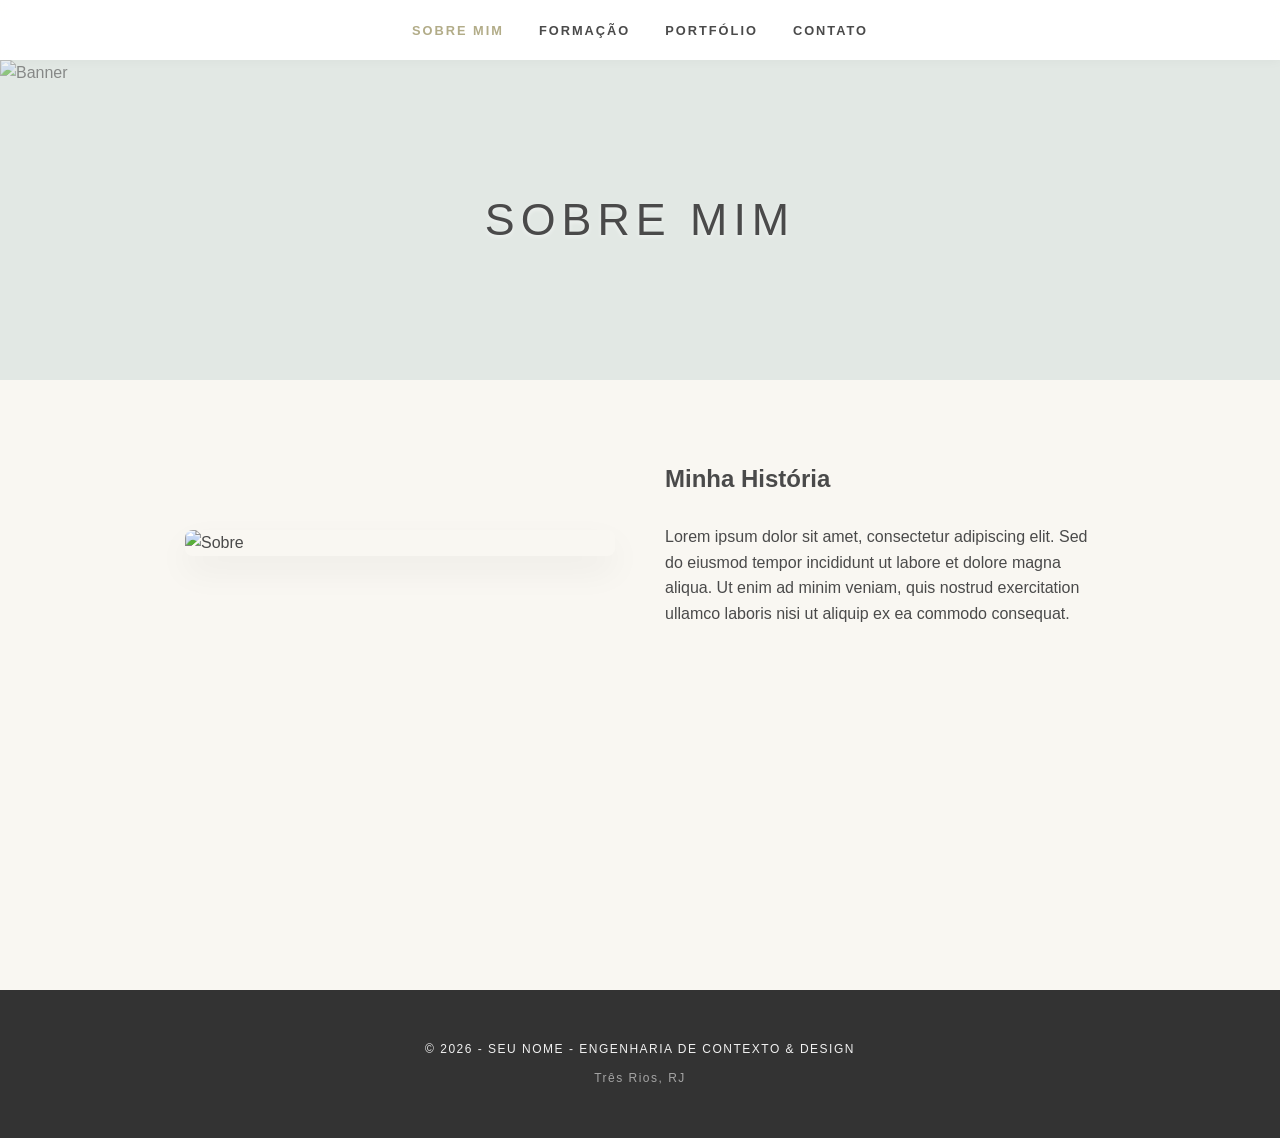
==== src/index.html @ a7080116 "Dev: Criando as novas telas" ====
<!doctype html>
<html lang="pt-br">
    <head>
        <meta charset="UTF-8" />
        <meta name="viewport" content="width=device-width, initial-scale=1.0" />
        <title>Meu Site Pessoal | Matheus Gouvêa Silva</title>
        <link rel="stylesheet" href="./css/global.css" />
    </head>
    <body>
        <header>
            <nav>
                <ul id="menu-links">
                    <li>
                        <a href="#" data-page="sobre" class="active"
                            >Sobre mim</a
                        >
                    </li>
                    <li><a href="#" data-page="formacao">Formação</a></li>
                    <li><a href="#" data-page="portfolio">Portfólio</a></li>
                    <li><a href="#" data-page="contato">Contato</a></li>
                </ul>
            </nav>
        </header>

        <section class="banner" id="main-banner">
            <img
                id="banner-img"
                src="https://images.unsplash.com/photo-1497032628192-86f99bcd76bc?auto=format&fit=crop&w=1350&q=80"
                alt="Banner"
            />
            <h1 class="banner-title" id="page-title">Sobre Mim</h1>
        </section>

        <main id="content-area">
            <section id="sobre" class="content-section active">
                <div class="content-grid">
                    <img
                        src="https://images.unsplash.com/photo-1494438639946-1ebd1d20bf85?auto=format&fit=crop&w=600&q=80"
                        alt="Sobre"
                        class="content-image"
                    />
                    <div>
                        <h2>Minha História</h2>
                        <br />
                        <p>
                            Lorem ipsum dolor sit amet, consectetur adipiscing
                            elit. Sed do eiusmod tempor incididunt ut labore et
                            dolore magna aliqua. Ut enim ad minim veniam, quis
                            nostrud exercitation ullamco laboris nisi ut aliquip
                            ex ea commodo consequat.
                        </p>
                    </div>
                </div>
            </section>

            <section id="formacao" class="content-section">
                <div class="content-grid">
                    <div>
                        <h2>Acadêmico & Técnico</h2>
                        <br />
                        <p>
                            Duis aute irure dolor in reprehenderit in voluptate
                            velit esse cillum dolore eu fugiat nulla pariatur.
                            Excepteur sint occaecat cupidatat non proident, sunt
                            in culpa qui officia deserunt mollit anim id est
                            laborum.
                        </p>
                    </div>
                    <img
                        src="https://images.unsplash.com/photo-1516321318423-f06f85e504b3?auto=format&fit=crop&w=600&q=80"
                        alt="Formação"
                        class="content-image"
                    />
                </div>
            </section>

            <section id="portfolio" class="content-section">
                <div style="text-align: center; margin-bottom: 30px">
                    <h2>Projetos Selecionados</h2>
                    <p>Explorações em código, design e economia circular.</p>
                </div>
                <div class="content-grid">
                    <img
                        src="https://images.unsplash.com/photo-1506806732259-39c2d4468673?auto=format&fit=crop&w=600&q=80"
                        alt="Projeto 1"
                        class="content-image"
                    />
                    <img
                        src="https://images.unsplash.com/photo-1612487437213-33983f066a33?auto=format&fit=crop&w=600&q=80"
                        alt="Projeto 2"
                        class="content-image"
                    />
                </div>
            </section>

            <section id="contato" class="content-section">
                <div class="content-grid">
                    <img
                        src="https://images.unsplash.com/photo-1523966211575-eb4a01e7dd51?auto=format&fit=crop&w=600&q=80"
                        alt="Contato"
                        class="content-image"
                    />
                    <div>
                        <h2>Vamos conversar?</h2>
                        <br />
                        <p>
                            Lorem ipsum dolor sit amet, consectetur adipiscing
                            elit. Entre em contato para propostas ou parcerias.
                        </p>
                        <br />
                        <p><strong>Email:</strong> contato@seudominio.com</p>
                        <p><strong>Local:</strong> Três Rios, Rio de Janeiro</p>
                    </div>
                </div>
            </section>
        </main>

        <footer>
            <p>© 2026 - SEU NOME - ENGENHARIA DE CONTEXTO & DESIGN</p>
            <p style="margin-top: 10px; opacity: 0.6">Três Rios, RJ</p>
        </footer>

        <script src="script.js"></script>
    </body>
</html>
---- src/css/global.css ----
/* --- 🎨 PALETA DE CORES E VARIÁVEIS --- */
:root {
    --bg-color: #f9f7f2; /* Off-White Pastel */
    --menu-bg: #ffffffee; /* Branco com transparência */
    --banner-bg: #e2e8e4; /* Verde Sálvia claro */
    --accent-color: #b2ac88; /* Verde Sálvia Pastel */
    --text-color: #4a4a4a; /* Cinza Antracite suave */
    --footer-bg: #333333; /* Cinza escuro minimalista */
    --transition: all 0.4s ease;
}

/* --- 🏗️ ESTRUTURA BASE --- */
* {
    margin: 0;
    padding: 0;
    box-sizing: border-box;
    font-family: "Segoe UI", Arial, sans-serif;
}

body {
    background-color: var(--bg-color);
    color: var(--text-color);
    line-height: 1.6;
    overflow-x: hidden;
}

/* --- 🔝 MENU (FIXO) --- */
header {
    position: fixed;
    top: 0;
    width: 100%;
    height: 60px;
    background-color: var(--menu-bg);
    backdrop-filter: blur(8px);
    display: flex;
    justify-content: center;
    align-items: center;
    box-shadow: 0 2px 10px rgba(0, 0, 0, 0.03);
    z-index: 1000;
}

nav ul {
    display: flex;
    list-style: none;
    gap: 35px;
}

nav a {
    text-decoration: none;
    color: var(--text-color);
    text-transform: uppercase;
    font-size: 0.8rem;
    letter-spacing: 2px;
    font-weight: 600;
    transition: var(--transition);
}

nav a:hover,
nav a.active {
    color: var(--accent-color);
}

/* --- 🖼️ BANNER --- */
.banner {
    margin-top: 60px;
    width: 100%;
    height: 320px;
    background-color: var(--banner-bg);
    display: flex;
    justify-content: center;
    align-items: center;
    overflow: hidden;
    position: relative;
}

.banner img {
    width: 100%;
    height: 100%;
    object-fit: cover;
    opacity: 0.6;
}

.banner-title {
    position: absolute;
    font-size: 2.8rem;
    color: var(--text-color);
    font-weight: 300;
    letter-spacing: 6px;
    text-transform: uppercase;
    text-shadow: 0 2px 4px rgba(255, 255, 255, 0.5);
}

/* --- 📝 CONTENT --- */
main {
    max-width: 960px;
    margin: 80px auto;
    padding: 0 25px;
    min-height: 50vh;
}

.content-section {
    display: none;
    animation: fadeIn 0.8s ease forwards;
}

.content-section.active {
    display: block;
}

.content-grid {
    display: grid;
    grid-template-columns: 1fr 1fr;
    gap: 50px;
    align-items: center;
}

.content-image {
    width: 100%;
    border-radius: 8px;
    box-shadow: 0 15px 35px rgba(0, 0, 0, 0.05);
}

@keyframes fadeIn {
    from {
        opacity: 0;
        transform: translateY(15px);
    }
    to {
        opacity: 1;
        transform: translateY(0);
    }
}

/* --- 👣 FOOTER --- */
footer {
    background-color: var(--footer-bg);
    color: #f1f1f1;
    padding: 50px 20px;
    text-align: center;
    font-size: 0.75rem;
    letter-spacing: 1.5px;
}

/* --- 📱 RESPONSIVIDADE --- */
@media (max-width: 768px) {
    .content-grid {
        grid-template-columns: 1fr;
    }
    .banner {
        height: 220px;
    }
    nav ul {
        gap: 20px;
    }
    nav a {
        font-size: 0.7rem;
        letter-spacing: 1px;
    }
}
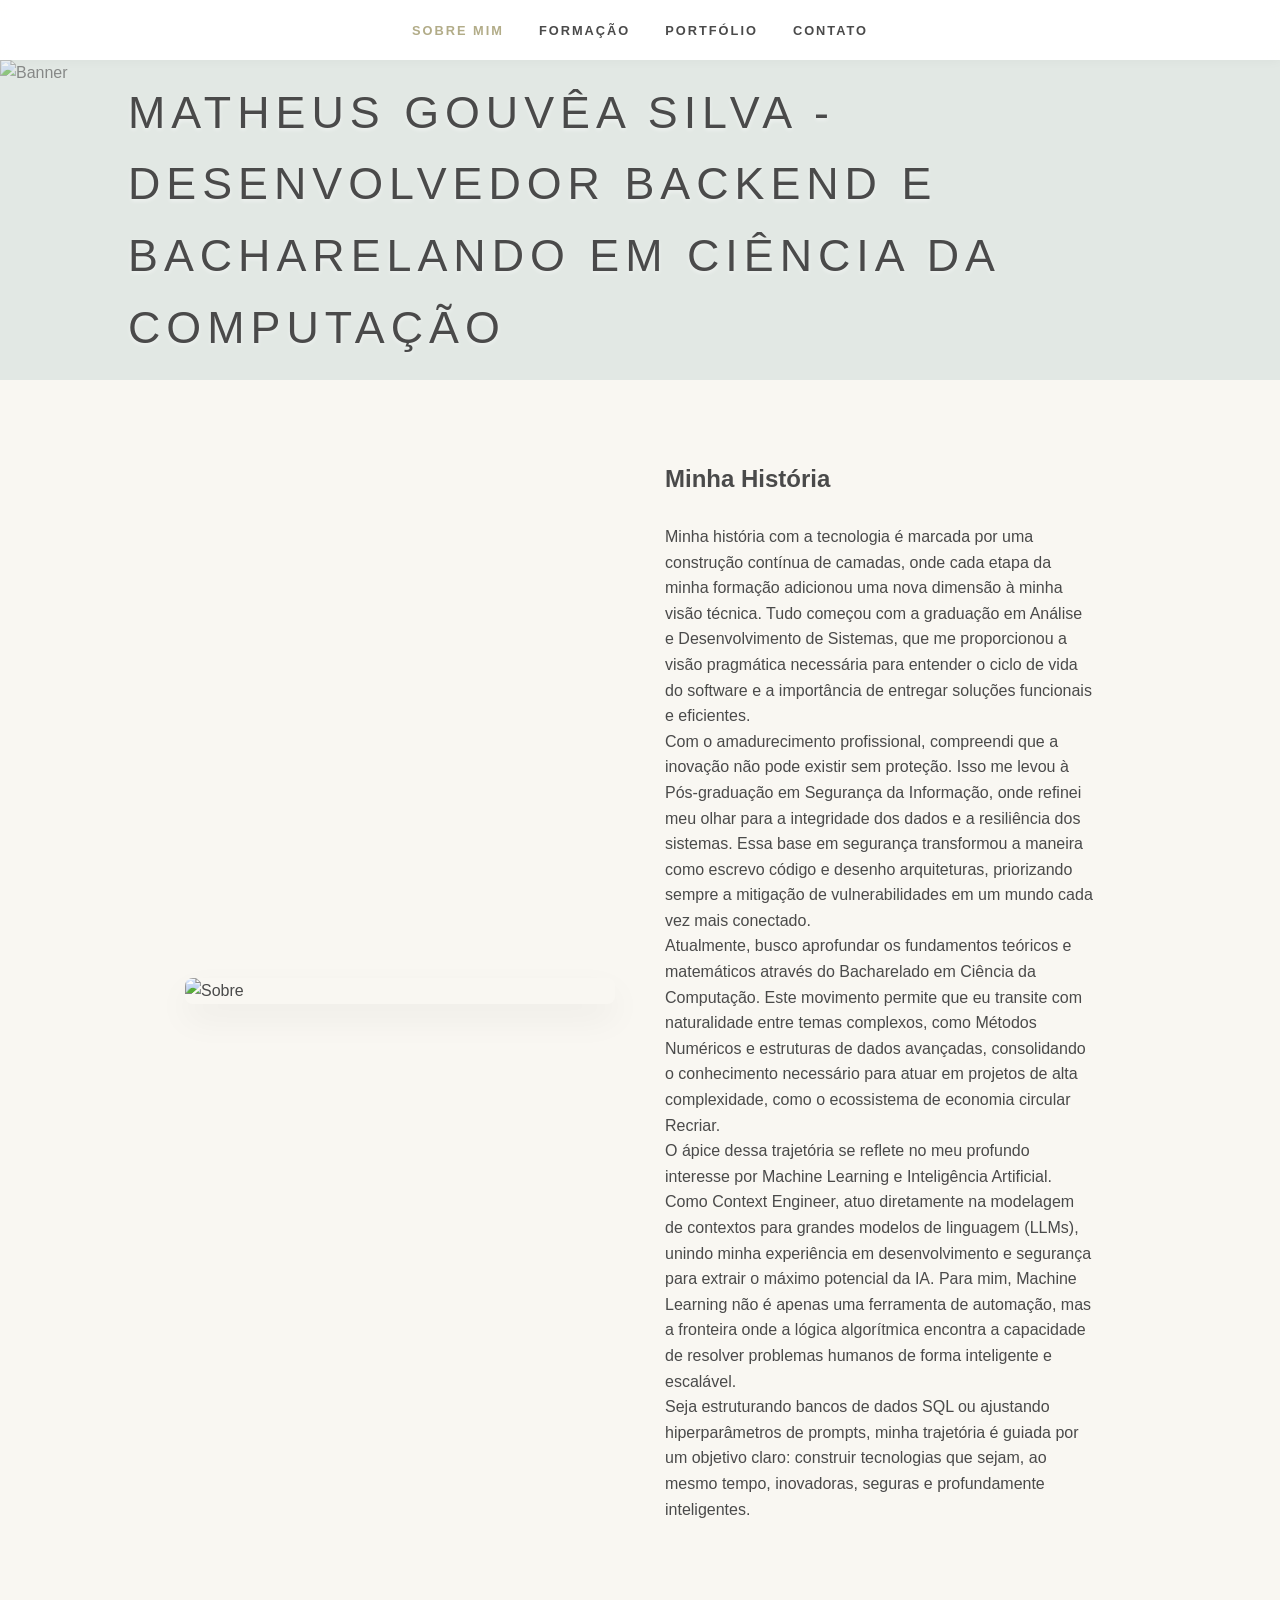
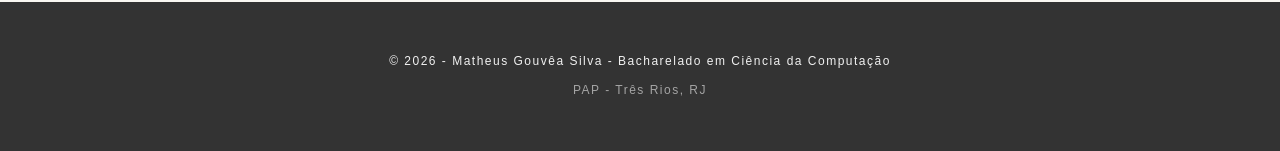
==== commit 95f9a7ed: "Dev: Finalizacao do projeto" ====
--- a/src/index.html
+++ b/src/index.html
@@ -11,13 +11,17 @@
             <nav>
                 <ul id="menu-links">
                     <li>
-                        <a href="#" data-page="sobre" class="active"
-                            >Sobre mim</a
+                        <a href="#sobre" data-page="sobre" class="active"
+                            >Sobre Mim</a
                         >
                     </li>
-                    <li><a href="#" data-page="formacao">Formação</a></li>
-                    <li><a href="#" data-page="portfolio">Portfólio</a></li>
-                    <li><a href="#" data-page="contato">Contato</a></li>
+                    <li>
+                        <a href="#formacao" data-page="formacao">Formação</a>
+                    </li>
+                    <li>
+                        <a href="#portfolio" data-page="portfolio">Portfólio</a>
+                    </li>
+                    <li><a href="#contato" data-page="contato">Contato</a></li>
                 </ul>
             </nav>
         </header>
@@ -28,7 +32,10 @@
                 src="https://images.unsplash.com/photo-1497032628192-86f99bcd76bc?auto=format&fit=crop&w=1350&q=80"
                 alt="Banner"
             />
-            <h1 class="banner-title" id="page-title">Sobre Mim</h1>
+            <h1 class="banner-title" id="page-title">
+                Matheus Gouvêa Silva - Desenvolvedor backend e Bacharelando em
+                Ciência da Computação
+            </h1>
         </section>
 
         <main id="content-area">
@@ -43,11 +50,55 @@
                         <h2>Minha História</h2>
                         <br />
                         <p>
-                            Lorem ipsum dolor sit amet, consectetur adipiscing
-                            elit. Sed do eiusmod tempor incididunt ut labore et
-                            dolore magna aliqua. Ut enim ad minim veniam, quis
-                            nostrud exercitation ullamco laboris nisi ut aliquip
-                            ex ea commodo consequat.
+                            Minha história com a tecnologia é marcada por uma
+                            construção contínua de camadas, onde cada etapa da
+                            minha formação adicionou uma nova dimensão à minha
+                            visão técnica. Tudo começou com a graduação em
+                            Análise e Desenvolvimento de Sistemas, que me
+                            proporcionou a visão pragmática necessária para
+                            entender o ciclo de vida do software e a importância
+                            de entregar soluções funcionais e eficientes.
+                        </p>
+                        <p>
+                            Com o amadurecimento profissional, compreendi que a
+                            inovação não pode existir sem proteção. Isso me
+                            levou à Pós-graduação em Segurança da Informação,
+                            onde refinei meu olhar para a integridade dos dados
+                            e a resiliência dos sistemas. Essa base em segurança
+                            transformou a maneira como escrevo código e desenho
+                            arquiteturas, priorizando sempre a mitigação de
+                            vulnerabilidades em um mundo cada vez mais
+                            conectado.
+                        </p>
+                        <p>
+                            Atualmente, busco aprofundar os fundamentos teóricos
+                            e matemáticos através do Bacharelado em Ciência da
+                            Computação. Este movimento permite que eu transite
+                            com naturalidade entre temas complexos, como Métodos
+                            Numéricos e estruturas de dados avançadas,
+                            consolidando o conhecimento necessário para atuar em
+                            projetos de alta complexidade, como o ecossistema de
+                            economia circular Recriar.
+                        </p>
+                        <p>
+                            O ápice dessa trajetória se reflete no meu profundo
+                            interesse por Machine Learning e Inteligência
+                            Artificial. Como Context Engineer, atuo diretamente
+                            na modelagem de contextos para grandes modelos de
+                            linguagem (LLMs), unindo minha experiência em
+                            desenvolvimento e segurança para extrair o máximo
+                            potencial da IA. Para mim, Machine Learning não é
+                            apenas uma ferramenta de automação, mas a fronteira
+                            onde a lógica algorítmica encontra a capacidade de
+                            resolver problemas humanos de forma inteligente e
+                            escalável.
+                        </p>
+                        <p>
+                            Seja estruturando bancos de dados SQL ou ajustando
+                            hiperparâmetros de prompts, minha trajetória é
+                            guiada por um objetivo claro: construir tecnologias
+                            que sejam, ao mesmo tempo, inovadoras, seguras e
+                            profundamente inteligentes.
                         </p>
                     </div>
                 </div>
@@ -58,13 +109,20 @@
                     <div>
                         <h2>Acadêmico & Técnico</h2>
                         <br />
-                        <p>
-                            Duis aute irure dolor in reprehenderit in voluptate
-                            velit esse cillum dolore eu fugiat nulla pariatur.
-                            Excepteur sint occaecat cupidatat non proident, sunt
-                            in culpa qui officia deserunt mollit anim id est
-                            laborum.
-                        </p>
+                        <h3>
+                            > Tecnólogo em Análise e Desenvolvimento de Sistemas
+                            (Formado em 2019)
+                        </h3>
+                        <br />
+                        <h3>
+                            > Pós-graduação em Segurança da Informação (Formado
+                            em 2021)
+                        </h3>
+                        <br />
+                        <h3>
+                            > Bacharelado em Ciência da Computação (Em
+                            andamento)
+                        </h3>
                     </div>
                     <img
                         src="https://images.unsplash.com/photo-1516321318423-f06f85e504b3?auto=format&fit=crop&w=600&q=80"
@@ -77,19 +135,23 @@
             <section id="portfolio" class="content-section">
                 <div style="text-align: center; margin-bottom: 30px">
                     <h2>Projetos Selecionados</h2>
-                    <p>Explorações em código, design e economia circular.</p>
-                </div>
-                <div class="content-grid">
-                    <img
-                        src="https://images.unsplash.com/photo-1506806732259-39c2d4468673?auto=format&fit=crop&w=600&q=80"
-                        alt="Projeto 1"
-                        class="content-image"
-                    />
-                    <img
-                        src="https://images.unsplash.com/photo-1612487437213-33983f066a33?auto=format&fit=crop&w=600&q=80"
-                        alt="Projeto 2"
-                        class="content-image"
-                    />
+                    <p>Veja alguns dos meus projetos hospedados no GitHub</p>
+                </div>
+                <div class="content-grid">
+                    <a
+                        href="https://github.com/mgouveas/api_short_transcription"
+                    >
+                        <h3>API Short Transcription</h3>
+                    </a>
+                    <a href="https://github.com/mgouveas/mgouveas">
+                        <h3>README do perfil do GitHub</h3>
+                    </a>
+                    <a href="https://github.com/mgouveas/pybank">
+                        <h3>Sistema bancário PyBank.</h3>
+                    </a>
+                    <a href="https://github.com/mgouveas/microblog-js">
+                        <h3>Backend de uma aplicação de microblog (Twitter)</h3>
+                    </a>
                 </div>
             </section>
 
@@ -104,22 +166,35 @@
                         <h2>Vamos conversar?</h2>
                         <br />
                         <p>
-                            Lorem ipsum dolor sit amet, consectetur adipiscing
-                            elit. Entre em contato para propostas ou parcerias.
-                        </p>
-                        <br />
-                        <p><strong>Email:</strong> contato@seudominio.com</p>
-                        <p><strong>Local:</strong> Três Rios, Rio de Janeiro</p>
+                            Se você tem interesse em trocar ideias sobre Ciência
+                            da Computação, Engenharia de Contexto ou
+                            colaborações em projetos de Inteligência Artificial,
+                            sinta-se à vontade para entrar em contato.
+                        </p>
+                        <br />
+                        <p>
+                            <strong>GitHub:</strong>
+                            <a href="https://github.com/mgouveas">mgouveas</a>
+                        </p>
+                        <p>
+                            <strong>E-mail:</strong>
+                            <a href="mailto:1828342@alunouninter.com"
+                                >Matheus Gouvêa Silva</a
+                            >
+                        </p>
                     </div>
                 </div>
             </section>
         </main>
 
         <footer>
-            <p>© 2026 - SEU NOME - ENGENHARIA DE CONTEXTO & DESIGN</p>
-            <p style="margin-top: 10px; opacity: 0.6">Três Rios, RJ</p>
+            <p>
+                © 2026 - Matheus Gouvêa Silva - Bacharelado em Ciência da
+                Computação
+            </p>
+            <p style="margin-top: 10px; opacity: 0.6">PAP - Três Rios, RJ</p>
         </footer>
 
-        <script src="script.js"></script>
+        <script src="js/script.js"></script>
     </body>
 </html>
--- a/src/css/global.css
+++ b/src/css/global.css
@@ -81,6 +81,7 @@
 }
 
 .banner-title {
+    max-width: 80%;
     position: absolute;
     font-size: 2.8rem;
     color: var(--text-color);
